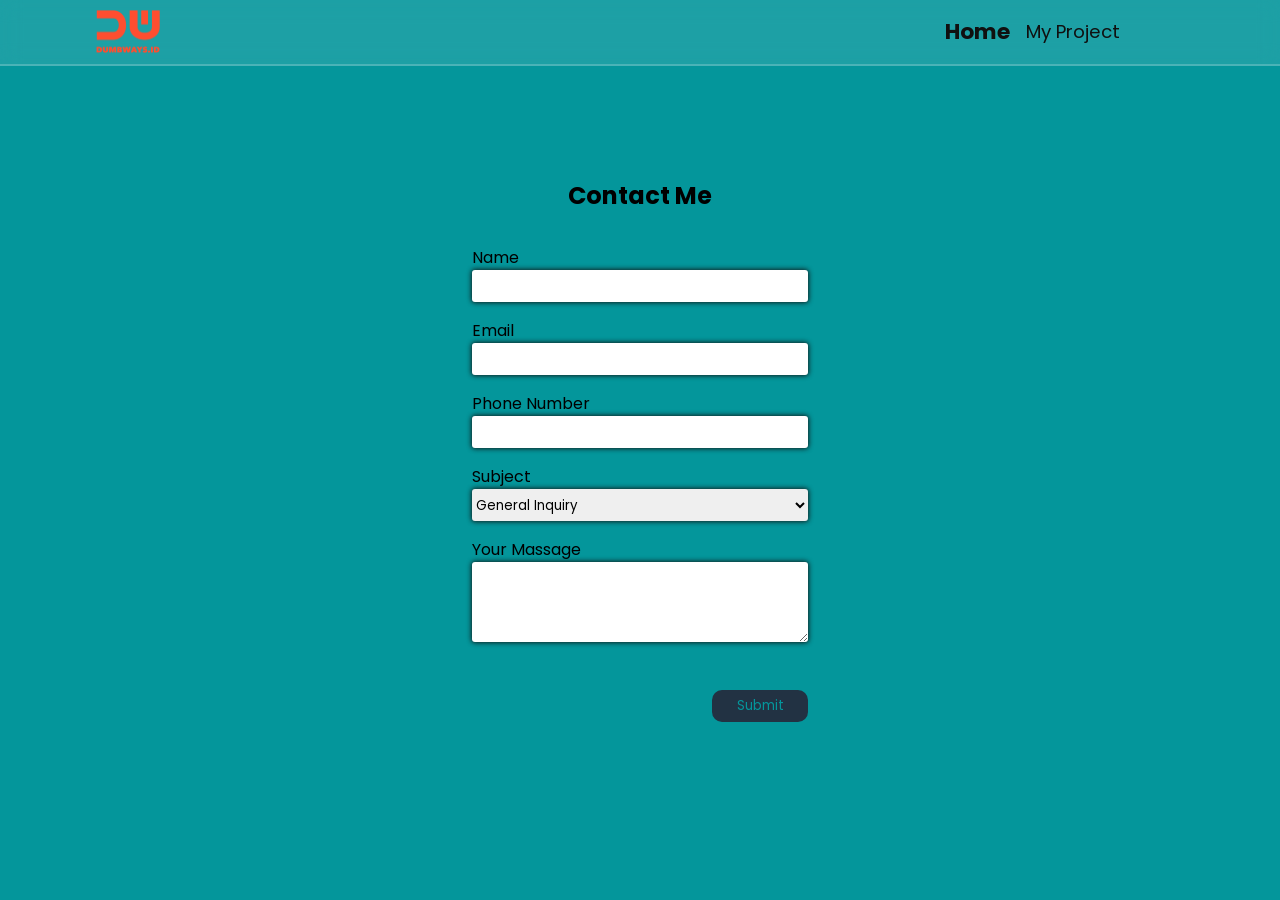
==== contact_page.html @ 48c65f68 "mengganti layout yang kemarin, menambahkan halaman untuk contact me dan juga navbar" ====
<!DOCTYPE html>
<html lang="en">
<head>
    <meta charset="UTF-8">
    <meta name="viewport" content="width=device-width, initial-scale=1.0">
    <title>Contact Me</title>
    <link rel="stylesheet" href="css/style_contact.css">
</head>
<body>
     <!-- Navbar -->
    <nav class="navbar">
        <div class="bagian-kiri-nav">
            <img src="aset/logo-navbar.png" alt="Logo">
        </div>
        <div class="bagian-kanan-nav">
            <a href="#" class="text1-nav">Home</a>
            <a href="#" class="text2-nav">My Project</a>
        </div>
    </nav>

    <!-- Contact Me Section -->
    <section class="contact">
        <div class="main-contact">
            <h2>Contact Me</h2>
            <div class="input-form">
                <label for="name">Name</label>
                <input type="text" class="inputan" id="name">
            </div>
            <div class="input-form">
                <label for="email">Email</label>
                <input type="text" class="inputan" id="email">
            </div>
            <div class="input-form">
                <label for="phone-number">Phone Number</label>
                <input type="text" class="inputan" id="phone-number">
            </div>
            <div class="input-form">
                <label for="subject">Subject</label>
                <select name="subject" id="subject">
                    <option value="General Inquiry">General Inquiry</option>
                    <option value="Collaboration or Business">Collaboration or Business</option>
                    <option value="Job Vacancie">Job Vacancie</option>
                </select>
            </div>
            <div class="input-form">
                <label for="tm">Your Massage</label>
                <textarea name="tm" id="tm" class="inputan" ></textarea>
            </div>
            <div class="btn">
                <input type="submit" value="Submit" class="submit">
            </div>            
        </div>        
    </section>
</body>
</html>
---- css/style_contact.css ----
@import url("https://fonts.googleapis.com/css2?family=Poppins:wght@400;700&display=swap");

* {
  margin: 0;
  padding: 0;
  box-sizing: border-box;
  outline: none;
  border: none;
  text-decoration: none;
  font-family: "Poppins", sans-serif;
}

body {
  background-color: rgb(4, 150, 155);
}

/* NAVBAR */

.navbar {
  display: flex;
  width: 100%;
  position: fixed;
  top: 0;
  justify-content: space-between;
  background-color: rgba(255, 255, 255, 0.1);
  border-bottom: 2px solid rgba(255, 255, 255, 0.2);
  padding: .6rem 10rem .6rem 6rem;
  backdrop-filter: blur(10px);
}

.navbar::before {
  content: "";
  position: absolute;
  top: 0;
  left: -100%;
  width: 100%;
  height: 100%;
  background: linear-gradient(
    90deg,
    transparent,
    rgba(255, 255, 255, 0.4),
    transparent
  );
  transition: 0.5s;
}
.navbar:hover::before {
  left: 100%;
}

.navbar .bagian-kiri-nav {
  display: flex;
  align-items: center;
}

.navbar .bagian-kanan-nav .text1-nav {
  font-weight: 700;
  color: #101010;
  font-size: 1.35rem;
}

.navbar .bagian-kanan-nav .text2-nav {
  font-weight: 400;
  color: #101010;
  font-size: 1.15rem;
}

.navbar .bagian-kiri-nav img {
  width: 4rem;
}

.navbar .bagian-kanan-nav {
  display: flex;
  align-items: center;
  gap: 1rem;
}

/* Contact Section */
.contact .main-contact {
    display: flex;
    flex-direction: column;
    align-items: center;
    justify-content: center;
    min-height: 100vh;
}

.contact .main-contact h2 {
    margin-bottom: 2rem;
}

.contact .main-contact .input-form {
    display: flex;
    flex-direction: column;
    margin-bottom: 1rem;
}

.contact .main-contact .input-form .inputan,
.contact .main-contact .input-form #subject {
    width: 21rem;
    height: 2rem;
    border-radius: 3px;
    box-shadow: 0 0 5px .5px #101010;
}

#tm {
    height: 5rem;
    margin-bottom: 2rem;
}

.contact .main-contact .btn .submit {
    width: 6rem;
    height: 2rem;
    border-radius: 10px;
    cursor: pointer;
    color: rgb(4, 150, 155);
    background-color: rgb(34,50,67);
    margin-left: 15rem;
}
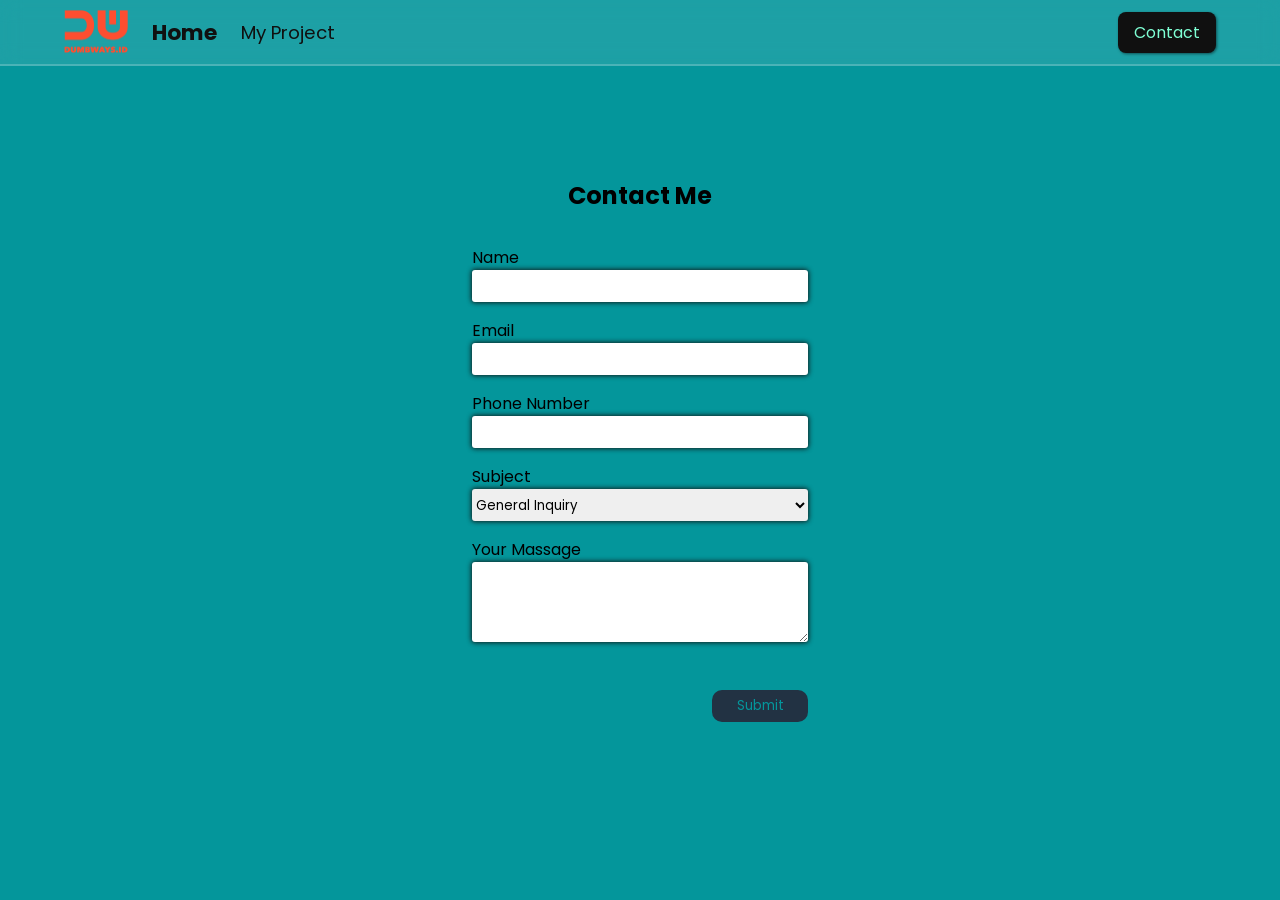
==== commit 6f6ad7bb: "Responsive Web" ====
--- a/contact_page.html
+++ b/contact_page.html
@@ -5,17 +5,33 @@
     <meta name="viewport" content="width=device-width, initial-scale=1.0">
     <title>Contact Me</title>
     <link rel="stylesheet" href="css/style_contact.css">
+    <link
+      rel="stylesheet"
+      href="https://cdnjs.cloudflare.com/ajax/libs/font-awesome/6.5.1/css/all.min.css"
+      integrity="sha512-DTOQO9RWCH3ppGqcWaEA1BIZOC6xxalwEsw9c2QQeAIftl+Vegovlnee1c9QX4TctnWMn13TZye+giMm8e2LwA=="
+      crossorigin="anonymous"
+      referrerpolicy="no-referrer"
+    />
 </head>
 <body>
-     <!-- Navbar -->
+    <!-- Navbar -->
     <nav class="navbar">
+      <div class="navvbar">
         <div class="bagian-kiri-nav">
-            <img src="aset/logo-navbar.png" alt="Logo">
+          <img src="aset/logo-navbar.png" alt="Logo" />
+          <a href="#" class="text1-nav">Home</a>
+          <a href="myproject.html" target="_blank" class="text2-nav">My Project</a>
         </div>
         <div class="bagian-kanan-nav">
-            <a href="#" class="text1-nav">Home</a>
-            <a href="#" class="text2-nav">My Project</a>
+          <a href="contact_page.html" class="tombol" target="_blank">Contact</a>
+          <a href="javascript:void(0);" id="hamburger-menu" onclick="burger()"><i class="fa-solid fa-bars"></i></a>
         </div>
+      </div>
+      <div id="hamburger-menu-list">
+        <a href="index.html" class="ini">HOME</a>
+        <a href="myproject.html" class="ini">MyProject</a>
+        <!-- <a href="contact_page.html" class="ini">ContactMe</a> -->
+      </div>
     </nav>
 
     <!-- Contact Me Section -->
@@ -47,9 +63,14 @@
                 <textarea name="tm" id="tm" class="inputan" ></textarea>
             </div>
             <div class="btn">
-                <input type="submit" value="Submit" class="submit">
+                <button type="button" class="submit" onclick="submitForm()">Submit</button>
             </div>            
         </div>        
     </section>
+
+    
+    <script src="js/nav.js"></script>
+    <script src="js/contactme.js"></script>
+    
 </body>
 </html>
--- a/css/style_contact.css
+++ b/css/style_contact.css
@@ -17,18 +17,26 @@
 /* NAVBAR */
 
 .navbar {
+  width: 100%;
+  position: fixed;
+  top: 0;
+  /* background-color: rgba(255, 255, 255, 0.1);
+  border-bottom: 2px solid rgba(255, 255, 255, 0.2);
+  backdrop-filter: blur(10px); */
+}
+
+.navvbar {
   display: flex;
   width: 100%;
-  position: fixed;
   top: 0;
   justify-content: space-between;
   background-color: rgba(255, 255, 255, 0.1);
   border-bottom: 2px solid rgba(255, 255, 255, 0.2);
-  padding: .6rem 10rem .6rem 6rem;
+  padding: 10px 4rem;
   backdrop-filter: blur(10px);
 }
 
-.navbar::before {
+.navvbar::before {
   content: "";
   position: absolute;
   top: 0;
@@ -43,35 +51,66 @@
   );
   transition: 0.5s;
 }
-.navbar:hover::before {
+.navvbar:hover::before {
   left: 100%;
 }
 
-.navbar .bagian-kiri-nav {
+.navvbar .bagian-kiri-nav {
   display: flex;
   align-items: center;
+  gap: 1.5rem;
 }
 
-.navbar .bagian-kanan-nav .text1-nav {
+.navvbar .bagian-kiri-nav .text1-nav {
   font-weight: 700;
   color: #101010;
   font-size: 1.35rem;
 }
 
-.navbar .bagian-kanan-nav .text2-nav {
+.navvbar .bagian-kiri-nav .text2-nav {
   font-weight: 400;
   color: #101010;
   font-size: 1.15rem;
 }
 
-.navbar .bagian-kiri-nav img {
+.navvbar .bagian-kiri-nav img {
   width: 4rem;
 }
 
-.navbar .bagian-kanan-nav {
+.navvbar .bagian-kanan-nav {
   display: flex;
   align-items: center;
-  gap: 1rem;
+}
+
+.navvbar .bagian-kanan-nav a {
+  padding: 0.5rem 1rem;
+  font-size: 1rem;
+  color: aquamarine;
+  background-color: #101010;
+  border-radius: 0.5rem;
+  box-shadow: 1px 1px 3px rgba(1, 1, 3, 0.5);
+}
+
+#hamburger-menu {
+  display: none;
+}
+
+#hamburger-menu-list {
+  flex-direction: column;
+  width: 70%;
+  margin: 0 auto;
+  display: none;
+}
+
+#hamburger-menu-list .ini {
+  background-color: beige;
+  width: 100%;
+  border: 2px solid rgba(0, 0, 0, 0.5);
+  border-radius: 4px;
+  text-align: center;
+  color: #600303;
+  font-weight: bold;
+  font-size: larger;
 }
 
 /* Contact Section */
@@ -116,3 +155,41 @@
     margin-left: 15rem;
 }
 
+/* Media Query */
+/* Laptop */
+@media only screen and (max-width: 1200px) {
+  html {
+    font-size: 90%;
+  }
+}
+
+@media only screen and (max-width: 875px) {
+  html {
+    font-size: 77.5%;
+  }
+}
+
+/* untuk memunculkan hamburger menu */
+@media only screen and (max-width: 690px) {
+  .navvbar .bagian-kiri-nav .text1-nav {
+    display: none;
+  }
+
+  .navvbar .bagian-kiri-nav .text2-nav {
+    display: none;
+  }
+  
+  .navvbar .bagian-kanan-nav .tombol {
+    display: none;
+  }
+
+  #hamburger-menu {
+    display: block;
+  }
+
+  #hamburger-menu-list {
+  display: none;
+  }   
+
+}
+
